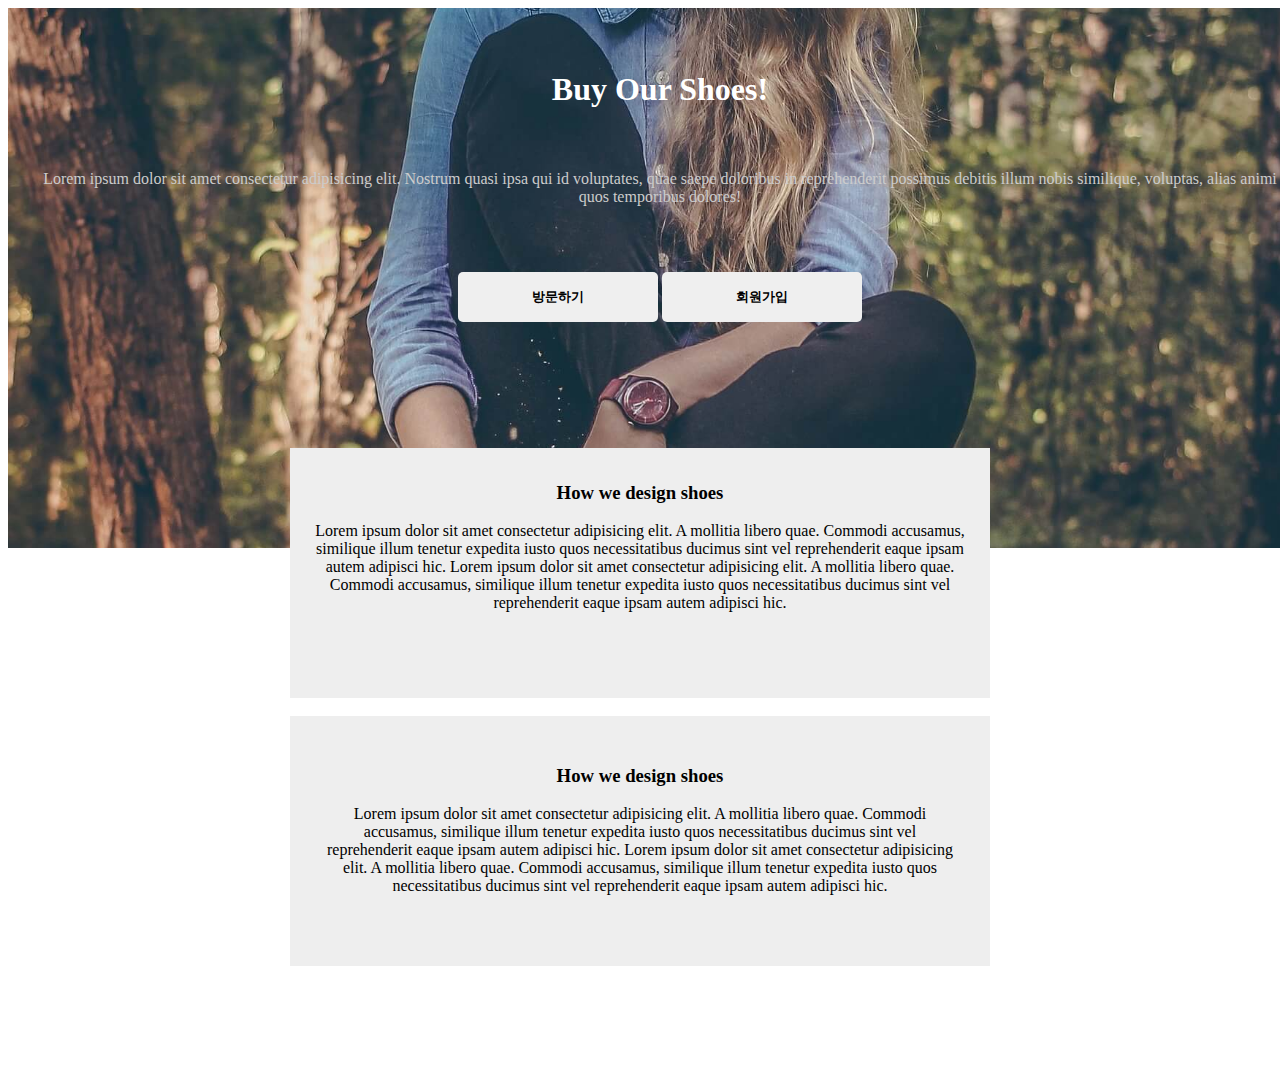
==== layout2.html @ 58955c69 "commit" ====
<!DOCTYPE html>
<html lang="en">
<head>
  <meta charset="UTF-8">
  <meta name="viewport" content="width=device-width, initial-scale=1.0">
  <title>Document</title>
  <link rel="stylesheet" href="./main.css">
</head>
<body>
  <div class="main-background">
    <h4>Buy Our Shoes!</h4>
    <p class="content">Lorem ipsum dolor sit amet consectetur adipisicing elit. Nostrum quasi ipsa qui id voluptates, quae saepe doloribus in reprehenderit possimus debitis illum nobis similique, voluptas, alias animi quos temporibus dolores!</p>
    <button class="v but">방문하기</button>
    <button class="s but">회원가입</button>
  </div>

  <div class="inbox">
    <h3>How we design shoes</h3>
    <p>
      Lorem ipsum dolor sit amet consectetur adipisicing elit. A mollitia libero quae. Commodi accusamus, similique illum tenetur expedita iusto quos necessitatibus ducimus sint vel reprehenderit eaque ipsam autem adipisci hic.
      Lorem ipsum dolor sit amet consectetur adipisicing elit. A mollitia libero quae. Commodi accusamus, similique illum tenetur expedita iusto quos necessitatibus ducimus sint vel reprehenderit eaque ipsam autem adipisci hic.
    </p>
  </div>

  <br>

  <div class="inbox" style="padding: 30px;">
    <h3>How we design shoes</h3>
    <p>
      Lorem ipsum dolor sit amet consectetur adipisicing elit. A mollitia libero quae. Commodi accusamus, similique illum tenetur expedita iusto quos necessitatibus ducimus sint vel reprehenderit eaque ipsam autem adipisci hic.
      Lorem ipsum dolor sit amet consectetur adipisicing elit. A mollitia libero quae. Commodi accusamus, similique illum tenetur expedita iusto quos necessitatibus ducimus sint vel reprehenderit eaque ipsam autem adipisci hic.
    </p>
  </div>


</body>
</html>
---- main.css ----
.box{
  width: 100px;
  background: pink;
  margin: 30px;
  padding: 30px;
  border: 2px solid #CCC;
  border-radius: 5px;
  display: block;
  margin-left: auto;
  margin-right: auto;
  color: #999;
  box-shadow: 15px 10px 0px -1px rgba(0,0,0,0.5);
}

.container{
  width: 500px;
  height: 500px;
}

.header{
  width: 100%;
  height: 100px;
  background: skyblue;
}

.left{
  width: 25%;
  height: 300px;
  background: pink;
  float: left;
}

.right{
  width: 75%;
  height: 300px;
  background: gold;
  float: left;
}

.footer{
  width: 100%;
  height: 100px;
  background: cornflowerblue;
  clear: both;
} 


/*  */
.mainbox{
  width: 800px;
  height: 250px;
  border-bottom: 1px solid #ccc;
  padding: 20px;
}

.leftbox{
  width: 65%;
  float: left;
}

.profileimg{
  width: 50px;
  border-radius: 50%;
  float: left;
}

.profile{
  margin-left: 60px;
  font-size: 0.8rem;
  line-height: 7px;
}

.love{
  text-align: right;
}

.rightbox{
  position: relative;
  width: 30%;
  height: 95%;
  float: left;
  margin-left: 30px;
}

.viewimg{
  position: absolute;
  width: 100%;
  height: 100%;
}

.plus{
  font-size: 1.8rem;
  background: rgba(0,0,0,0.5);
  color: white;
  position: absolute;
  bottom: 0;
  right: 0;
}

/*  */
.main-background{
  width: 100%;
  height: 500px;
  background-image: url(./img/shoes.jpg);
  background-size: cover;
  background-repeat: no-repeat;
  background-position: center;
  background-attachment: fixed;
  text-align: center;
  padding: 20px;
}

h4{
  position: relative;
  color: white;
  font-size: 2rem;
}

.content{
  position: relative;
  top: 20px;
  color: #CCC;
}

.but{
  width: 200px;
  height: 50px;
  border-radius: 5px;
  border: none;  
  font-weight: 600;
  position: relative;
  top: 70px;
}

.inbox{
  position: relative;
  top: -100px;
  margin: 0 auto;
  padding: 15px;
  width: 70%;
  max-width: 700px;
  height: 250px;
  background-color: #eee;
  color: black;
  text-align: center;
  box-sizing: border-box;
}
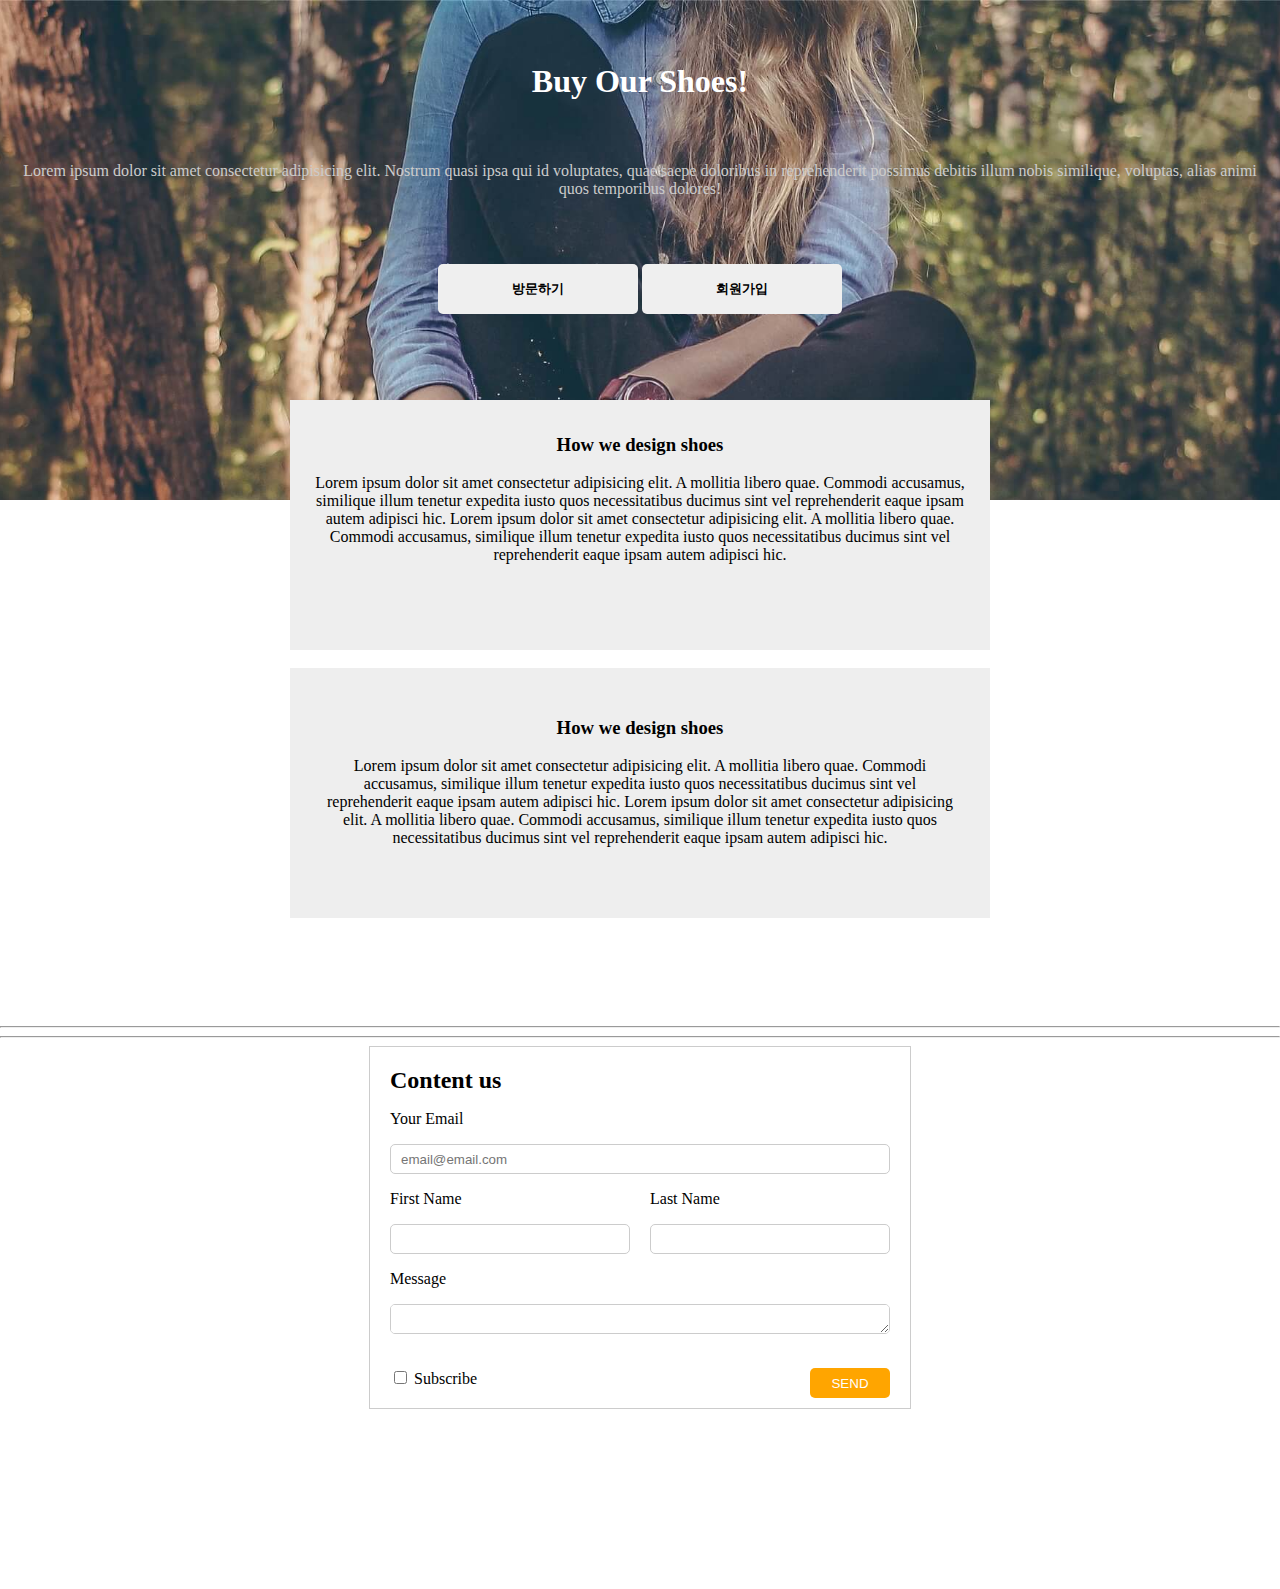
==== commit 1cec1d71: "commit" ====
--- a/layout2.html
+++ b/layout2.html
@@ -32,6 +32,87 @@
     </p>
   </div>
 
+<hr>
+<!-- 
+  <form>
+    <input type="text" value="" placeholder="배경글자" name="서버에 전달할때 사용"> ctrl+스페이스바 = 미리보기
+    <select>
+      <option value=""></option>
+      <option value="">l</option>
+      <option value="">s</option>
+    </select>
+    <textarea rows="10">rows는 크기</textarea>
+    <input type="submit">
+    <button type="submit"></button>
+  </form>
+ -->
 
+<hr>
+
+<!--   <form class="fcontent">
+    <h2>content us</h2>
+    <label class="email">
+      <p>Your Email</p>
+      <input type="email" placeholder="email@example.com">
+    </label>
+    <div class="name">
+      <label class="fname">
+        <p>First name</p>
+        <input type="text">
+      </label>
+      <label class="lname">
+        <p>Last name</p>
+        <input type="text">
+      </label>
+    </div>
+    <label class="message">
+      <p>Message</p>
+      <textarea cols="30" rows="10"></textarea>
+    </label>
+    <label class="check">
+      <input class="checkbox" type="checkbox">
+      <p class="pcheck">Subscribe</p>
+    </label>
+    <button class="send" type="submit">SEND</button>
+  </form>
+
+<hr> -->
+
+  <form class="form">
+
+    <h2>Content us</h2>
+
+    <div>
+      <p>Your Email</p>
+      <input class="w-100" type="email" placeholder="email@email.com">
+    </div>
+
+    <div class="w-501">
+      <p>First Name</p>
+      <input class="w-100"  type="text">
+    </div>
+
+    <div class="w-502">
+      <p>Last Name</p>
+      <input class="w-100"  type="text">
+    </div>
+
+    <div style="clear: both;"></div>
+
+    <div>
+      <p>Message</p>
+      <textarea class="w-100" ></textarea>
+    </div>
+    
+    <div class="check">
+      <input id="check" type="checkbox">
+      <label for="check">Subscribe</label>
+      <button class="send">
+        SEND
+      </button>
+    </div>
+  </form>
+
+  <br><br><br><br><br><br><br><br><br><br>
 </body>
 </html>--- a/main.css
+++ b/main.css
@@ -144,5 +144,115 @@
   color: black;
   text-align: center;
   box-sizing: border-box;
-}
-
+  overflow: hidden;
+}
+
+/* input[type=text]{
+  border: 1px solid red;
+} */
+
+
+/*  
+.fcontent{
+  width: 400px;
+  border: 1px solid #ccc;
+  margin: 0 auto;
+  padding: 30px;
+}
+label{
+  font-size: 1.1rem;
+  display: block;
+}
+
+input, textarea{
+  width: 100%;
+  border: 1px solid #999;
+  border-radius: 5px;
+  box-sizing: border-box;
+}
+
+input{
+  height: 30px;
+}
+
+.fname{
+  float: left;
+}
+.lname{
+  float: right;
+}
+
+.check {
+  float: left;
+}
+
+.checkbox{
+  float: left;
+}
+
+.pcheck{
+  margin: 0;
+}
+
+.send{
+  width: 80px;
+  height: 30px;
+  background: orange;
+  color: white;
+  border: none;
+  border-radius: 5px;
+  float: right;
+}
+*/
+
+body{
+  margin: 0;
+}
+
+h2{
+  margin: 0;
+}
+
+div,input, textarea{
+  box-sizing: border-box;
+}
+
+.form{
+  width: 70%;
+  max-width: 500px;
+  margin: auto;
+  border: 1px solid #ccc;
+  padding: 20px;
+}
+
+.w-100{
+  width: 100%;
+  height: 30px;
+  padding: 10px;
+  border: 1px solid #ccc;
+  border-radius: 5px;
+}
+
+.w-501{
+  width: 48%;
+  float: left;
+}
+
+.w-502{
+  width: 48%;
+  float: right;
+}
+
+.send{
+  width: 80px;
+  height: 30px;
+  float: right;
+  background: orange;
+  color: white;
+  border: none;
+  border-radius: 5px;
+}
+
+.check{
+  margin-top: 30px;
+}